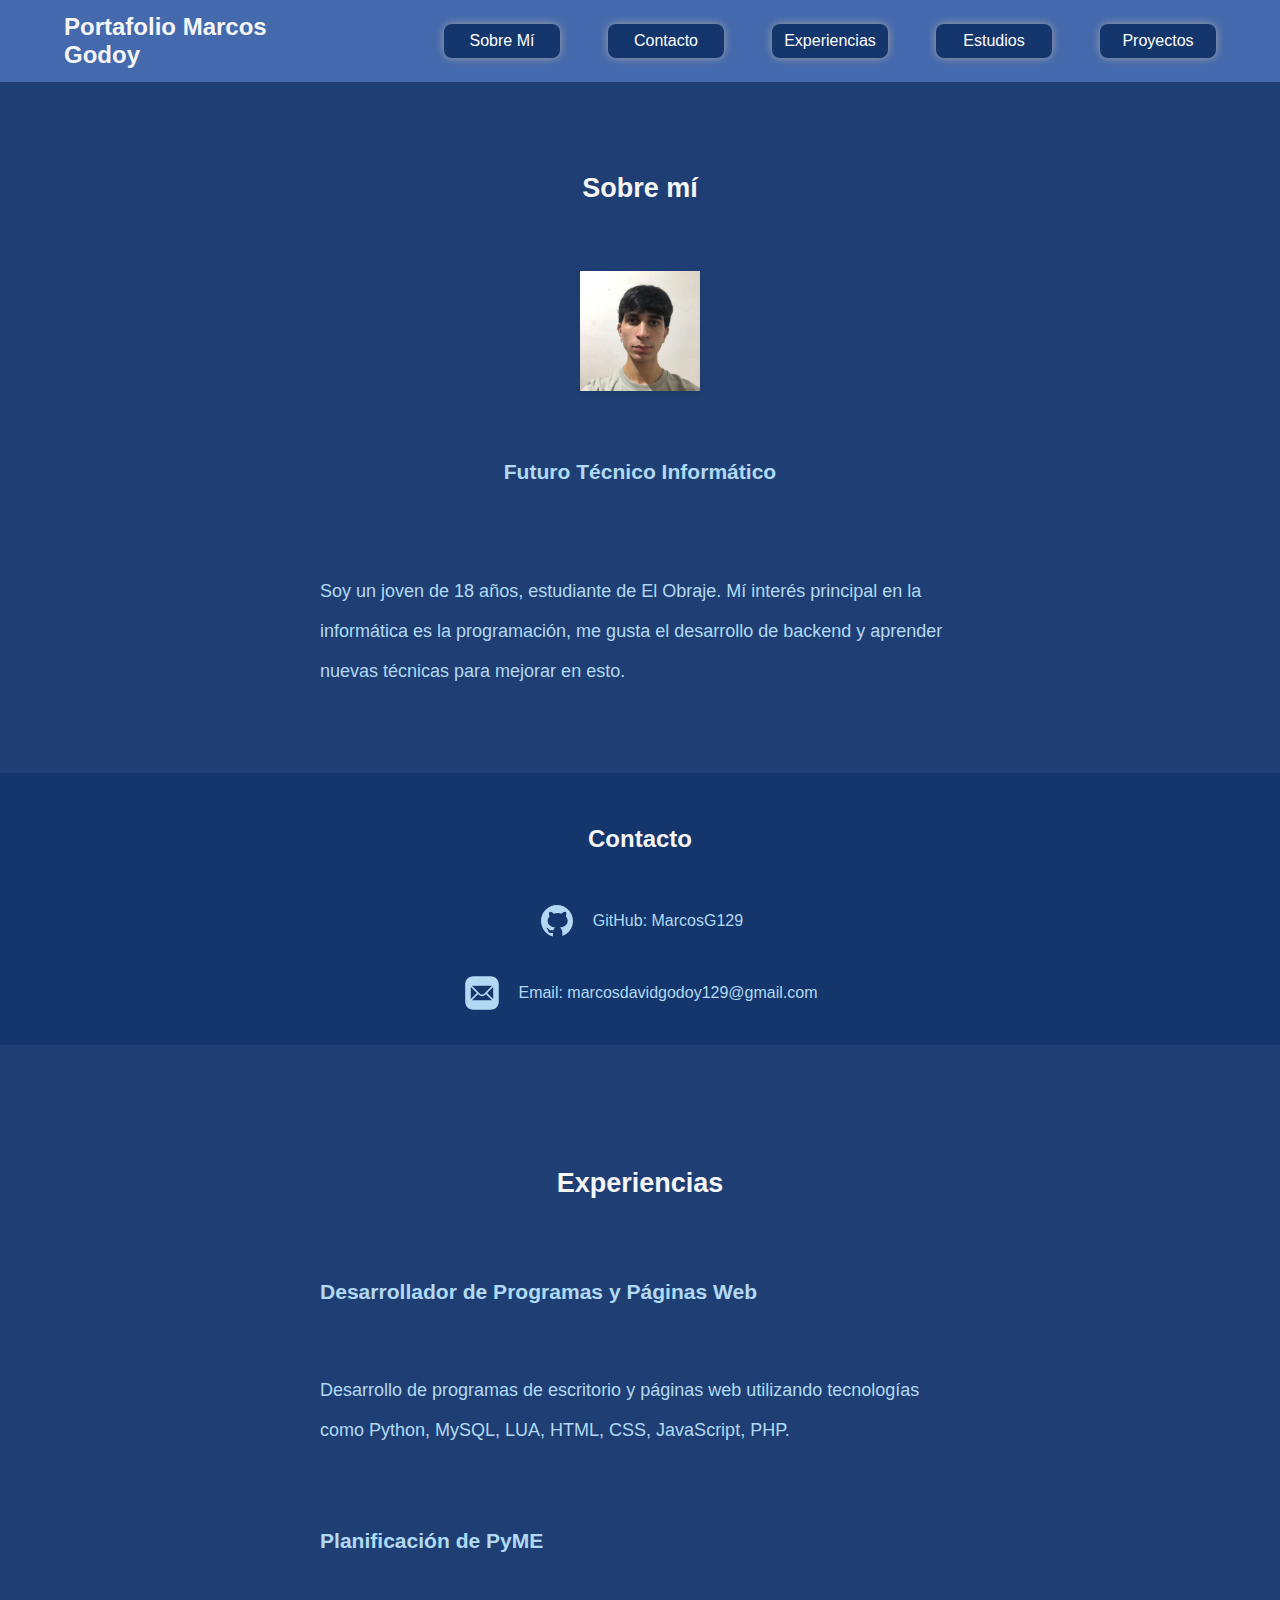
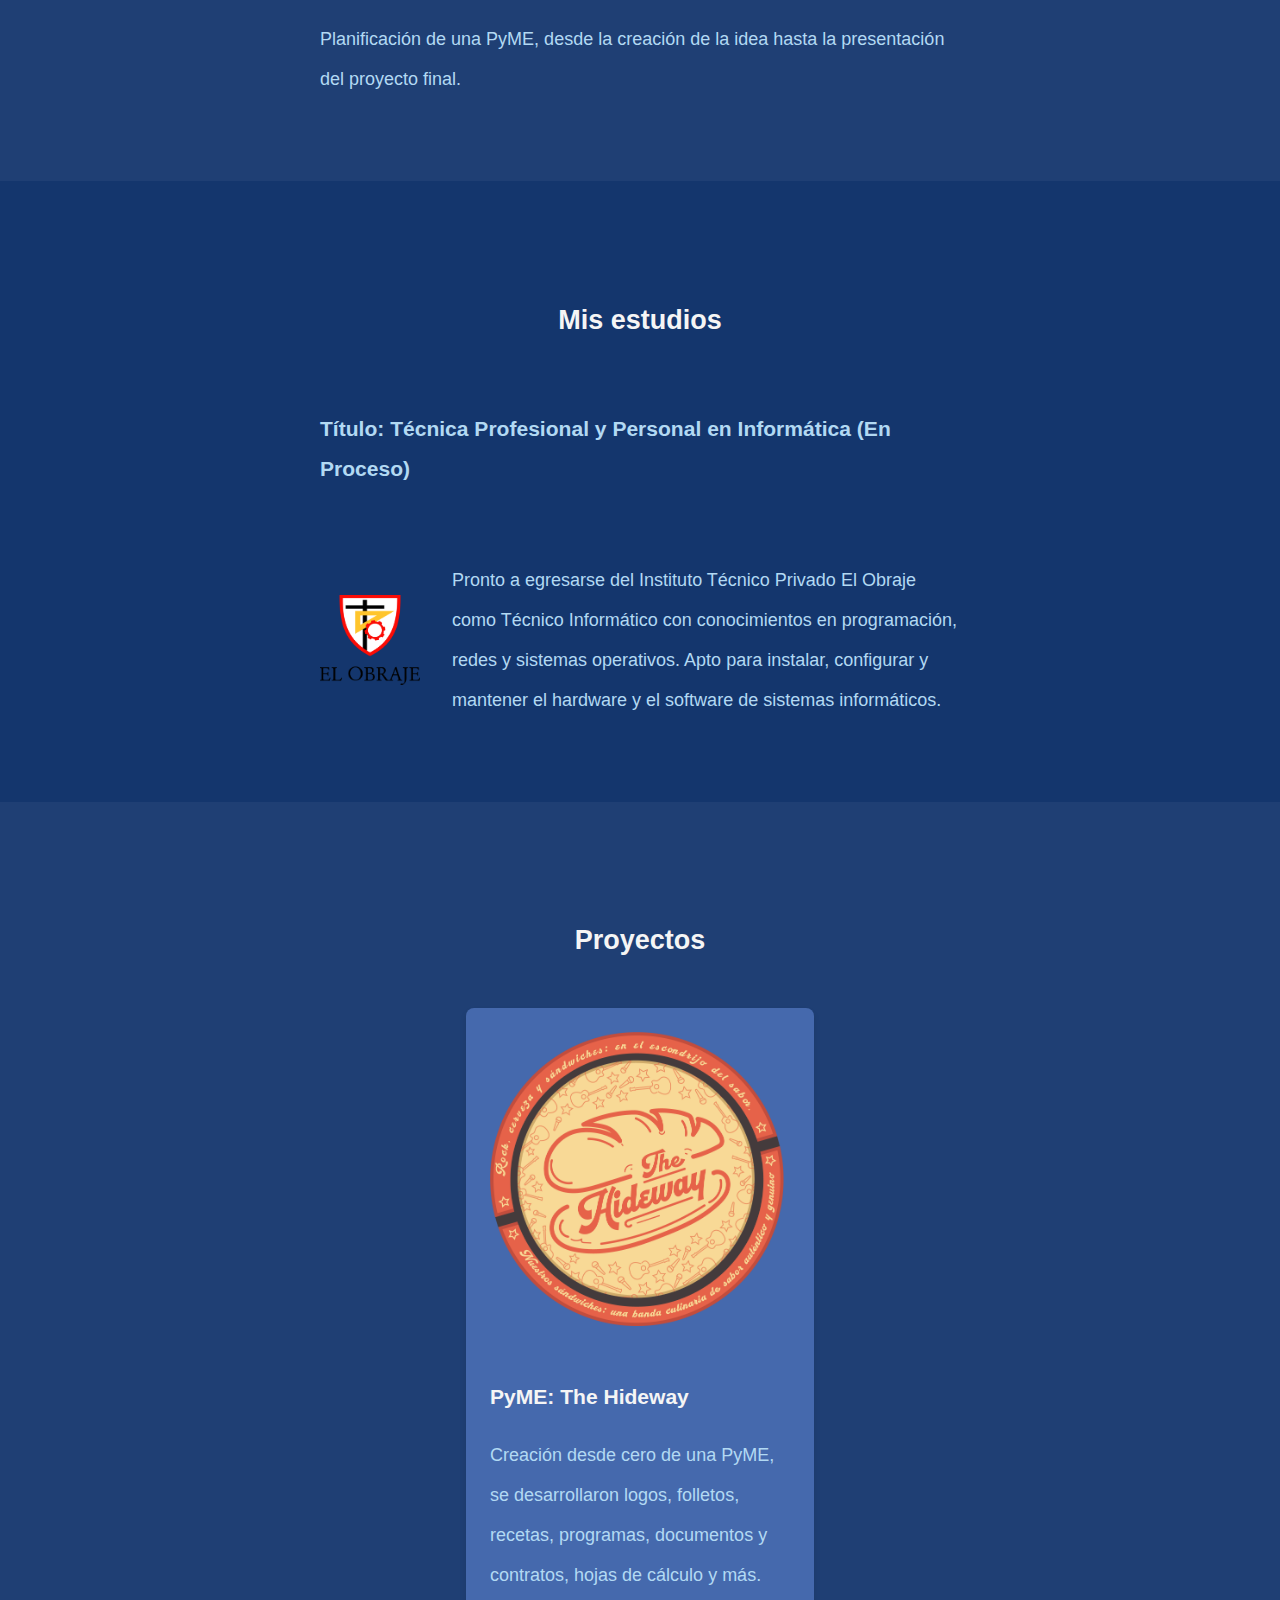
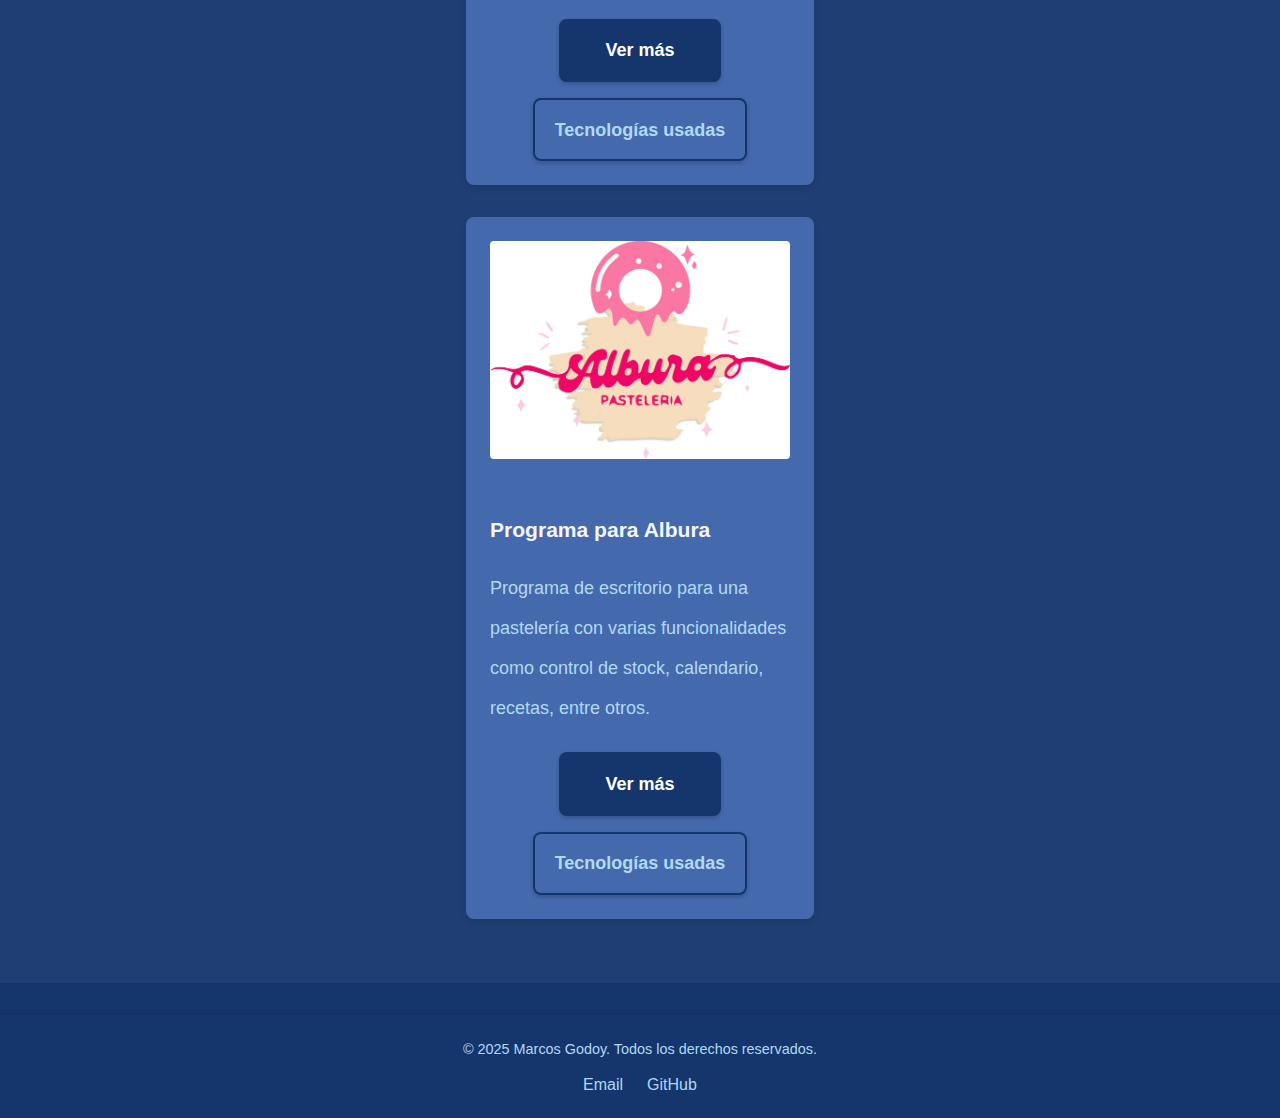
==== index.html @ 5a7d98cc "Remove Portafolio.html and update proyectos.css with new button styles and responsive design" ====
<!-- Es de buena practica comenzar a estructurar nuestros achivos ordenando la estructura para el desarrollo
 en este caso del portafolio web, por lo tanto esta estructura puede variar segun nuestro poryecto-->

<!DOCTYPE html>
<html lang="es"> <!-- Definir el idioma -->
<head>
    <meta charset="UTF-8"> <!-- Definir el tipo de codificación -->
    <meta name="viewport" content="width=device-width, initial-scale=1.0">
    
    <!-- agregamos etiquetas meta para el Seo, y otra del author-->
    <meta name="description" content="Portafolio web de Marcos Godoy">
    <meta name="keywords" content="Portafolio, web, desarrollador web, programación,Contacto">
    <meta name="author" content="Marcos">
    <title>Portafolio web</title>

    <!-- CSS -->
    <link rel="stylesheet" href="./css/style.css">
    <link rel="stylesheet" href="./css/sobremi.css">
    <link rel="stylesheet" href="./css/contacto.css">
    <link rel="stylesheet" href="./css/experiencias.css">
    <link rel="stylesheet" href="./css/estudios.css">
    <link rel="stylesheet" href="./css/proyectos.css">
    <link rel="stylesheet" href="./css/footer.css">

</head>
<body>
    <header>
        <h2 class="titulo"> Portafolio Marcos Godoy</h2>
        <!-- Barra de Navegación -->
        <nav>
            <ul class="navigation">
                <li><a href="#sobremi">Sobre Mí</a></li>
                <li><a href="#contacto">Contacto</a></li>
                <li><a href="#experiencias">Experiencias</a></li>
                <li><a href="#estudios">Estudios</a></li>
                <li><a href="#proyectos">Proyectos</a></li>
            </ul>
        </nav>
    </header>

    <main class="main-container">
        <!-- Sección Sobre Mí -->
        <section id="sobremi" class="sobremi" width="100" height="100">
            <article class="container-sobremi">
                <h2> Sobre mí </h2>
                <br>
                <img class="img-perfil" src="./assets/perfil.jpeg" alt="fotografia de Marcos Godoy">
                <br>
                <h3> Futuro Técnico Informático </h3> 
                <br>
                <p> Soy un joven de 18 años, estudiante de El Obraje. Mí interés principal en la informática
                    es la programación, me gusta el desarrollo de backend y aprender nuevas técnicas para mejorar
                    en esto. 
                </p>
            </article>
        </section>

        <!-- Sección de Contacto -->
        <section id="contacto">
            <ul>
                <h2> Contacto </h2>
                <!-- GitHub -->
                <li>
                    <a href="https://github.com/MarcosG129" target="_blank" rel="noopener">
                        <svg xmlns="http://www.w3.org/2000/svg" viewBox="0 0 30 30">
                            <path d="M15,3C8.373,3,3,8.373,3,15c0,5.623,3.872,10.328,9.092,11.63C12.036,26.468,12,26.28,12,26.047v-2.051 c-0.487,0-1.303,0-1.508,0c-0.821,0-1.551-0.353-1.905-1.009c-0.393-0.729-0.461-1.844-1.435-2.526 c-0.289-0.227-0.069-0.486,0.264-0.451c0.615,0.174,1.125,0.596,1.605,1.222c0.478,0.627,0.703,0.769,1.596,0.769 c0.433,0,1.081-0.025,1.691-0.121c0.328-0.833,0.895-1.6,1.588-1.962c-3.996-0.411-5.903-2.399-5.903-5.098 c0-1.162,0.495-2.286,1.336-3.233C9.053,10.647,8.706,8.73,9.435,8c1.798,0,2.885,1.166,3.146,1.481C13.477,9.174,14.461,9,15.495,9 c1.036,0,2.024,0.174,2.922,0.483C18.675,9.17,19.763,8,21.565,8c0.732,0.731,0.381,2.656,0.102,3.594 c0.836,0.945,1.328,2.066,1.328,3.226c0,2.697-1.904,4.684-5.894,5.097C18.199,20.49,19,22.1,19,23.313v2.734 c0,0.104-0.023,0.179-0.035,0.268C23.641,24.676,27,20.236,27,15C27,8.373,21.627,3,15,3z"></path>
                        </svg>
                        <h4>GitHub: MarcosG129</h4>
                    </a>
                </li>

                <!-- Correo Electrónico -->
                <li>
                    <a href="mailto:marcosdavidgodoy129@gmail.com" target="_blank" rel="noopener">
                        <svg xmlns="http://www.w3.org/2000/svg" viewBox="0 0 50 50">
                            <path d="M 14 4 C 8.4886661 4 4 8.4886661 4 14 L 4 36 C 4 41.511334 8.4886661 46 14 46 L 36 46 C 41.511334 46 46 41.511334 46 36 L 46 14 C 46 8.4886661 41.511334 4 36 4 L 14 4 z M 13 16 L 37 16 C 37.18 16 37.349766 16.020312 37.509766 16.070312 L 27.679688 25.890625 C 26.199688 27.370625 23.790547 27.370625 22.310547 25.890625 L 12.490234 16.070312 C 12.650234 16.020312 12.82 16 13 16 z M 11.070312 17.490234 L 18.589844 25 L 11.070312 32.509766 C 11.020312 32.349766 11 32.18 11 32 L 11 18 C 11 17.82 11.020312 17.650234 11.070312 17.490234 z M 38.929688 17.490234 C 38.979688 17.650234 39 17.82 39 18 L 39 32 C 39 32.18 38.979687 32.349766 38.929688 32.509766 L 31.400391 25 L 38.929688 17.490234 z M 20 26.410156 L 20.890625 27.310547 C 22.020625 28.440547 23.510234 29 24.990234 29 C 26.480234 29 27.959844 28.440547 29.089844 27.310547 L 29.990234 26.410156 L 37.509766 33.929688 C 37.349766 33.979688 37.18 34 37 34 L 13 34 C 12.82 34 12.650234 33.979687 12.490234 33.929688 L 20 26.410156 z"></path>
                        </svg>
                        <h4>Email: marcosdavidgodoy129@gmail.com</h4>
                    </a>
                </li>
            </ul>
        </section>

        <!-- Sección de Experiencias -->
        <section id="experiencias" class="experiencias">
            <article class="container-experiencias">
                <h2>Experiencias</h2>
                <h3>Desarrollador de Programas y Páginas Web</h3>
                <p> Desarrollo de programas de escritorio y páginas web utilizando tecnologías como Python, MySQL, LUA, HTML, CSS, JavaScript, PHP.</p>
                <h3>Planificación de PyME</h3>
                <p> Planificación de una PyME, desde la creación de la idea hasta la presentación del proyecto final.</p>
            </article>
        </section>

        <!-- Sección de Estudios -->
        <section id="estudios" class="estudios">
            <article class="container-estudios">
                <h2>Mis estudios</h2>
                <h3>Título: Técnica Profesional y Personal en Informática (En Proceso)</h3>
                <div class="container-estudios-section">
                    <img src="./assets/ElObraje.png" alt="Logo de El Obraje" width="100" height="100">
                    <p>Pronto a egresarse del Instituto Técnico Privado El Obraje como Técnico Informático
                        con conocimientos en programación, redes y sistemas operativos. Apto para instalar, 
                        configurar y mantener el hardware y el software de sistemas informáticos.
                    </p>
                </div>
            </article>
        </section>

        <!-- Sección de Proyectos -->
        <section id="proyectos" class="proyectos">
            <article class="container-proyectos">
                <h2>Proyectos</h2>
                <div class="galeria-proyectos">
                    <div class="proyecto">
                        <img src="./assets/TheHideway.png" alt="Vista previa The Hideway">
                        <h3>PyME: The Hideway</h3>
                        <p>Creación desde cero de una PyME, se desarrollaron logos, folletos,
                           recetas, programas, documentos y contratos, hojas de cálculo y más.</p>
                        <div class="proyecto-botones">
                            <a href="#">Ver más</a>
                            <a href="#">Tecnologías usadas</a>
                        </div>
                    </div>
                    <div class="proyecto">
                        <img src="./assets/Albura.jpeg" alt="Vista previa de Albura">
                        <h3>Programa para Albura</h3>
                        <p>Programa de escritorio para una pastelería con varias funcionalidades 
                            como control de stock, calendario, recetas, entre otros.
                        </p>
                        <div class="proyecto-botones">
                            <a href="#">Ver más</a>
                            <a href="#">Tecnologías usadas</a>
                        </div>
                    </div>
                </div>
            </article>
        </section>
    </main>
    
    <footer>
        <div class="footer-container">
            <div class="footer-info">
                <p>&copy; 2025 Marcos Godoy. Todos los derechos reservados.</p>
            </div>
            <!-- Opcional: Enlaces a redes sociales o contacto -->
            <div class="footer-links">
                <a href="mailto:marcosdavidgodoy129@gmail.com">Email</a>
                <a href="https://github.com/MarcosG129" target="_blank">GitHub</a>
            </div>
        </div>
    </footer>
</body>
</html>
---- css/style.css ----
/*Variables CSS*/
:root {
    --body-bg-color: #14366d; /*color de fondo*/
    --text-color: #ffffff; /*color de la fuente*/
    --colorh1-color: #f5f5f5; /*color de la fuente*/
    --fondo-proyectos: #4569ad; /*color de fondo de la tarjeta*/
    --btn-bg-color: #14366d; /*color de fondo de los botones*/
    --btn-hover-bg-color: #1f3f74; /* Sombra más clara en los botones */
    /* --highlight-color: #5f069a; /*color de resaltado*/
}
/*aplicar las variables CSS creadas por el root*/

body {
    display: flex; /*flexbox - parte4*/
    flex-direction: column; /*direccion de los elementos -parte4 */
    background: var(--body-bg-color); /*color de fondo*/
    color: var(--text-color); /*color de la fuente*/
    font-family: 'Trebuchet MS', 'Lucida Sans Unicode', 'Lucida Grande', 'Lucida Sans', Arial, sans-serif;
    margin: 0;
    padding: 0;
}
h1,h2{
    font-family: Verdana, Geneva, Tahoma, sans-serif; /*fuente*/
    color: var(--colorh1-color); /*color de los títulos*/
}

/* estilo de la barra de navegacion*/
a {
    text-decoration: none;
    color: var(--text-color);
    transition: background-color 0.3s ease, color 0.3s ease; /* Agregar transición suave */
}

a:hover {
    color: var(--highlight-color); /* Resaltar al pasar el cursor */
}

/* Estilo del header */
header {
    max-height: 50px; /* Altura del header */
    background-color: #4569ad;
    display: flex; /* Activa Flexbox */
    align-items: center; /* Centra verticalmente los elementos */
    justify-content: space-between; /* Distribuye el espacio entre ellos */
    padding: 1rem; /* Añade un poco de espacio interno */
}
  
/* Ajusta el tamaño de la imagen si es necesario */
header img {
    margin: 0 1rem; /* Espacio horizontal alrededor de la imagen */
    width: 10%; /* 10% del ancho del contenedor padre */
    max-width: 150px; /* Pero nunca más de 150px */
}

/*Titulo del header*/
.titulo {
    display: flex; /* Flexbox */
    margin: 3rem; /* Margen superior e inferior */
    justify-content: flex-start; /* Centrado en pantallas pequeñas */
}

/*barra de navegacion*/
.navigation {
    display: flex; /*flexbox*/;
    gap: 3rem; /*espacio entre los elementos*/
    list-style: none; /*quita los puntos de la lista*/
    justify-content: flex-end; /*justifica los elementos a la derecha*/
    margin: 0  3rem; /*margen superior e inferior*/    
}
/* enlaces de la barra de navegacion*/
.navigation li {
    font-size: 1rem;
    width: 100px; /*ancho de los elementos*/
    text-align: center;
    padding: 0.5rem; /*espacio interno*/
    border-radius: 0.5rem; /*bordes redondeados*/
    background: var(--btn-bg-color); /* Color de fondo */
    box-shadow: 0 0 0.5rem #a3a3a3; /* Sombra */
    transition: background-color 0.3s ease; /* Transición suave */
}

/* al pasar el cursor por los enlaces de la barra de navegacion cambia el color*/
.navigation li:hover {
    background-color: var(--btn-hover-bg-color); /* Color al pasar el cursor */
}

/*Todos los elementos dentro del contenedor principal*/
.main-container {
    display: flex; /*flexbox*/
    flex-direction: column; /*direccion de los elementos*/
    align-items: center; /*Agregado clase 5 flexbox*/
}

/* Estilos generales para las secciones */
section {
    padding: 2rem 0;
}



/*Responsive design*/
/* Media Queries agrupadas */

/* Estilos para pantallas pequeñas, celular de 768px o menos */
@media (max-width: 768px) {
    .titulo {
        justify-content: center; /*centra el contenido*/
    }
    .navigation{
        flex-direction: column; /*cambia la direccion de los elementos*/
        gap: 1rem; /*espacio entre los elementos*/
        align-items: center;
    }
}

/* Estilos para pantallas medianas, tablet de 768px a 1024px */
@media (min-width: 768px) and (max-width: 1024px) {
    .titulo {
        justify-content: center; /*centra el contenido*/
    }
    .navigation{
        gap: 2rem; /*espacio entre los elementos*/
        justify-items: center;
    }
}

/* Estilos para pantallas grandes, desktop de 1024px o más */
@media (min-width: 1024px) {
    .titulo {
        justify-content: flex-start; /*justifica el contenido a la izquierda*/
    }
    .navigation{
        gap: 3rem; /*espacio entre los elementos*/
        justify-items: flex-end; /*justifica los elementos a la derecha*/
        margin: 0  3rem; /*margen superior e inferior*/
    } 
}
---- css/sobremi.css ----
.sobremi {
    display: flex;
    width: 100%; /*ancho del contenedor*/
    justify-content: center; /*centra el contenido*/
    background-color: #1f3f74; /*color de fondo*/
}

.container-sobremi {
    display: flex;
    flex-direction: column;
    width: 100%; /*ancho del contenedor*/
    padding: 2rem; /*espacio interno*/
    line-height: 2.5rem; /*espacio entre los parrafos*/
    font-size: large; /*tamaño de la fuente*/
    color: #b2d9f3; /*color de la fuente*/
    align-items: center; /*alinea los elementos al centro*/
}

.img-perfil {
    max-width: 720px; /* Tamaño máximo de la imagen */
    height: auto; /* Mantiene la proporción de la imagen */
    box-shadow: 0 4px 6px rgba(0, 0, 0, 0.1); /* Sombra sutil alrededor de la imagen */
}

/* Responsive design */

/* Media Queries agrupadas */

/* Estilos para pantallas pequeñas, celular de 768px o menos */
@media (max-width: 768px) {
    .container-sobremi {
        width: 100%; /* Ancho del contenedor completo */
        padding: 1rem; /* Espacio interno reducido */
        margin-top: 1rem; /* Margen superior reducido */
        line-height: 2.5rem; /* Espacio entre los párrafos */
        font-size: small; /* Tamaño de la fuente reducido */
        flex-direction: column; /* Cambia la dirección de los elementos a columna */
      
    }

    .img-perfil {
        max-width: 100px; /* Tamaño de la imagen más pequeño */
    }
}

/* Estilos para pantallas medianas, tablet de 768px a 1024px */
@media (min-width: 768px) and (max-width: 1023px) {
    .container-sobremi {
        width: 75%; /* Ancho del contenedor */
    }

    .img-perfil {
        max-width: 110px; /* Tamaño de la imagen ajustado */
    }
}

/* Estilos para pantallas grandes, desktop de 1024px o más */
@media (min-width: 1024px) {
    .container-sobremi {
        width: 50%; /* Ancho del contenedor */
    }

    .img-perfil {
        max-width: 120px; /* Tamaño de la imagen ajustado */
    }
}
---- css/contacto.css ----
/* Sección de Contacto */
#contacto {
    display: flex;
    justify-content: center;
    width: 100%;
    background-color: #14366d;
    padding: 2rem 0;
}

#contacto h2 {
    color: #f5f5f5;
    text-align: center;
    margin-bottom: 1rem;
}

#contacto ul {
    display: flex;
    flex-direction: column;
    flex-wrap: wrap;
    gap: 2rem;
    list-style: none;
    padding: 0;
    margin: 0;
    justify-content: center;
}

#contacto li {
    display: flex;
    align-items: center;
    justify-content: center;
    gap: 1rem;
    transition: transform 0.3s ease;
}

#contacto li:hover {
    transform: scale(1.05); /* Efecto de escala al pasar el cursor */
}

#contacto a {
    display: flex;
    align-items: center;
    gap: 1rem;
    text-decoration: none;
    color: #b2d9f3; /* Color del texto */
}

#contacto svg {
    width: 40px; /* Tamaño reducido para los íconos */
    height: 40px;
    fill: #b2d9f3; /* Color del SVG */
    transition: fill 0.3s ease;
}

#contacto a:hover svg {
    fill: #ffffff; /* Color al pasar el cursor */
}

#contacto h4 {
    margin: 0;
    font-size: 1rem;
    font-weight: normal;
}

/* Responsive Design */
@media (max-width: 768px) {
    #contacto ul {
        flex-direction: column; /* Apilar elementos en móviles */
        gap: 1.5rem;
        align-items: center;
    }

    #contacto li {
        width: 100%;
        justify-content: center;
    }

    #contacto svg {
        width: 30px;
        height: 30px;
    }

    #contacto h4 {
        font-size: 0.9rem;
    }
}
---- css/experiencias.css ----
.experiencias {
    display: flex;
    width: 100%;
    justify-content: center;
    background-color: #1f3f74;
    color: #b2d9f3;
}

.container-experiencias {
    display: flex;
    flex-direction: column;
    width: 100%;
    padding: 2rem;
    margin-top: 2rem;
    line-height: 2.5rem;
    font-size: large;
    gap: 2rem;
}

.container-experiencias h2 {
    color: #f5f5f5;
    text-align: center;
    margin-bottom: 1rem;
}

.container-experiencias h3 {
    color: #b2d9f3;
    margin-bottom: 0.5rem;
}

/* Responsive design */
@media (max-width: 768px) {
    .container-experiencias {
    padding: 1rem;
    margin-top: 1rem;
    font-size: small;
}
}

@media (min-width: 768px) and (max-width: 1023px) {
    .container-experiencias {
    width: 75%;
    }
}

@media (min-width: 1024px) {
    .container-experiencias {
    width: 50%;
    }
}
---- css/estudios.css ----
.estudios {
    display: flex;
    width: 100%;
    justify-content: center;
    background-color: #14366d;
    color: #b2d9f3;
}

.container-estudios {
    display: flex;
    flex-direction: column;
    width: 100%;
    padding: 2rem;
    margin-top: 2rem;
    line-height: 2.5rem;
    font-size: large;
    gap: 2rem;
}

.container-estudios h2 {
    color: #f5f5f5;
    text-align: center;
    margin-bottom: 1rem;
}

.container-estudios-section {
    display: flex;
    align-items: center;
    gap: 2rem;
}

.container-estudios-section img {
    max-width: 100px;
    height: auto;
}

/* Responsive design */
@media (max-width: 768px) {
    .container-estudios {
    padding: 1rem;
    margin-top: 1rem;
    font-size: small;
}

.container-estudios-section {
        flex-direction: column;
        align-items: flex-start;
    }
}

@media (min-width: 768px) and (max-width: 1023px) {
    .container-estudios {
    width: 75%;
    }
}

@media (min-width: 1024px) {
    .container-estudios {
    width: 50%;
    }
}
---- css/proyectos.css ----
.proyectos {
    display: flex;
    width: 100%;
    justify-content: center;
    background-color: #1f3f74;
    color: #b2d9f3;
}

.container-proyectos {
    display: flex;
    flex-direction: column;
    width: 100%;
    padding: 2rem;
    margin-top: 2rem;
    line-height: 2.5rem;
    font-size: large;
    gap: 2rem;
}

.container-proyectos h2 {
    color: #f5f5f5;
    text-align: center;
    margin-bottom: 1rem;
}

.galeria-proyectos {
    display: flex;
    flex-wrap: wrap;
    justify-content: center;
    gap: 2rem;
}

.proyecto {
    background-color: #4569ad;
    padding: 1.5rem;
    border-radius: 0.5rem;
    width: 300px;
    box-shadow: 0 4px 6px rgba(0, 0, 0, 0.1);
}

.proyecto img {
    max-width: 100%;
    height: auto;
    border-radius: 0.25rem;
    margin-bottom: 1rem;
}

.proyecto h3 {
    color: #f5f5f5;
    margin-bottom: 0.5rem;
}

.proyecto a {
    display: inline-block;
    margin-right: 0.5rem;
    margin-top: 0.5rem;
    padding: 0.25rem 0.5rem;
    background-color: #14366d;
    color: #ffffff;
    border-radius: 0.25rem;
    transition: background-color 0.3s ease;
}

.proyecto a:hover {
    background-color: #1f3f74;
}

/* Responsive design */
@media (max-width: 768px) {
    .container-proyectos {
    padding: 1rem;
    margin-top: 1rem;
    font-size: small;
    }

    .galeria-proyectos {
            flex-direction: column;
            align-items: center;
    }

    .proyecto {
            width: 100%;
    }
}

@media (min-width: 768px) and (max-width: 1023px) {
    .container-proyectos {
    width: 75%;
    }
}
    
@media (min-width: 1024px) {
    .container-proyectos {
    width: 50%;
    }
}

/* Contenedor de botones */
.proyecto-botones {
    display: flex;
    gap: 1rem;
    margin-top: 1.5rem;
    justify-content: center;
    flex-wrap: wrap;
}

/* Estilo base para botones */
.proyecto a {
    display: inline-block;
    padding: 0.6rem 1.2rem;
    background-color: var(--btn-bg-color);
    color: var(--text-color);
    border-radius: 0.5rem;
    font-weight: 600;
    text-align: center;
    transition: all 0.3s ease;
    border: 2px solid transparent;
    min-width: 120px;
    text-decoration: none;
    margin: 0; /* Elimina el margin-right y margin-top original */
    box-shadow: 0 2px 4px rgba(0, 0, 0, 0.2);
}

/* Estilo hover para botones */
.proyecto a:hover {
    background-color: var(--btn-hover-bg-color);
    transform: translateY(-2px);
    box-shadow: 0 4px 8px rgba(0, 0, 0, 0.3);
}

/* Estilo específico para "Tecnologías usadas" */
.proyecto a:nth-child(2) {
    background-color: transparent;
    border: 2px solid var(--btn-bg-color);
    color: #b2d9f3;
}

.proyecto a:nth-child(2):hover {
    background-color: rgba(31, 63, 116, 0.5);
    color: #ffffff;
}

/* Efecto para todo el proyecto al hover */
.proyecto {
    transition: transform 0.3s ease, box-shadow 0.3s ease;
}

.proyecto:hover {
    transform: translateY(-5px);
    box-shadow: 0 8px 16px rgba(0, 0, 0, 0.2);
}

/* Responsive para móviles */
@media (max-width: 768px) {
    .proyecto-botones {
        flex-direction: column;
        align-items: center;
        gap: 0.8rem;
    }
    
    .proyecto a {
        width: 100%;
        padding: 0.5rem;
    }
    
    .proyecto:hover {
        transform: none; /* Elimina el efecto en móviles para mejor usabilidad */
    }
}
---- css/footer.css ----
footer {
    display: flex;
    width: 100%;
    justify-content: center;
    background-color: #14366d; /* Color de fondo oscuro */
    color: #b2d9f3; /* Color del texto */
    padding: 1.5rem 0;
    margin-top: 2rem;
    box-shadow: 0 -2px 4px rgba(0, 0, 0, 0.1); /* Sombra sutil en la parte superior */
}

.footer-container {
    display: flex;
    flex-direction: column;
    align-items: center;
    width: 100%;
    max-width: 1200px;
    padding: 0 2rem;
}

.footer-info {
    text-align: center;
    font-size: 0.9rem;
}

.footer-info p {
    margin: 0;
    line-height: 1.5;
}

/* Enlaces de contacto (si los agregas en el futuro) */
.footer-links {
    display: flex;
    gap: 1.5rem;
    margin-top: 1rem;
}

.footer-links a {
    color: #b2d9f3;
    text-decoration: none;
    transition: color 0.3s ease;
}

.footer-links a:hover {
    color: #ffffff; /* Resaltar al pasar el cursor */
}

/* Responsive Design */
@media (max-width: 768px) {
    .footer-container {
        padding: 0 1rem;
    }

    .footer-info {
        font-size: 0.8rem;
    }

    .footer-links {
        flex-direction: column;
        gap: 0.5rem;
    }
}
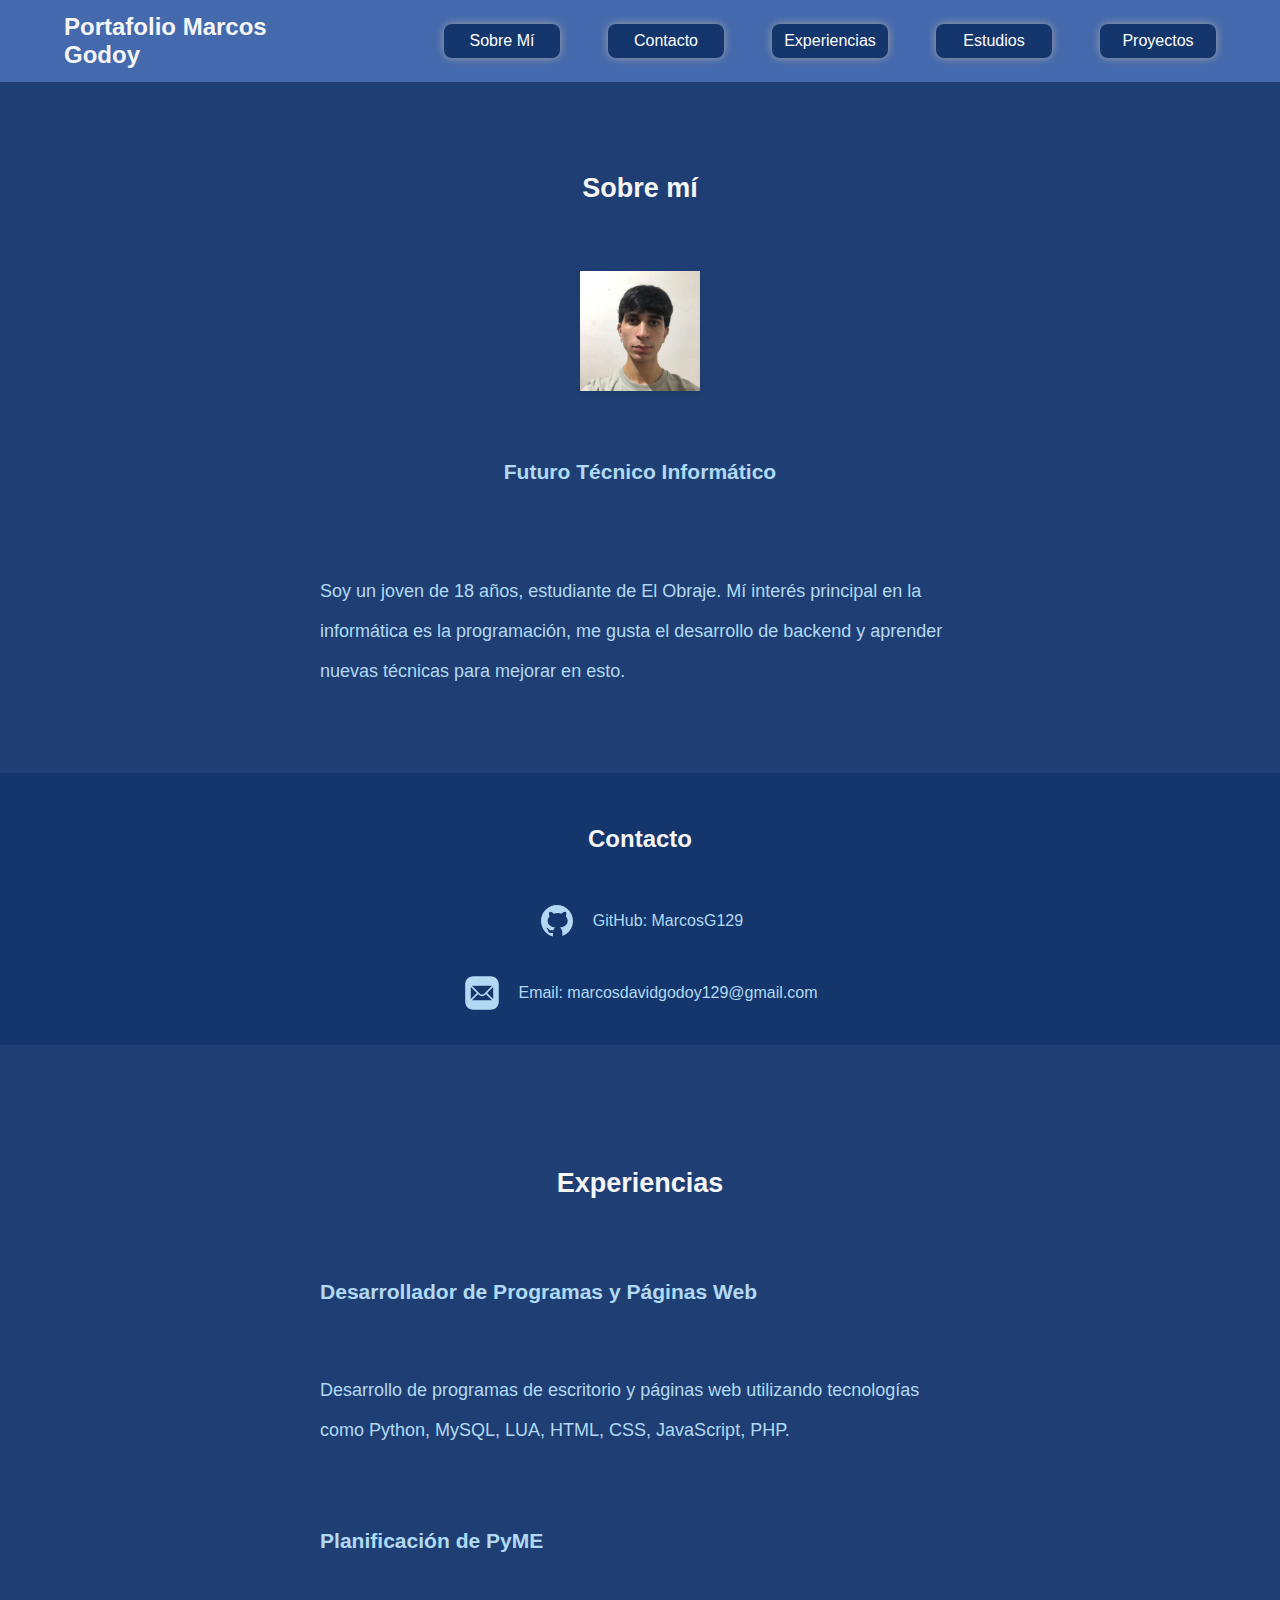
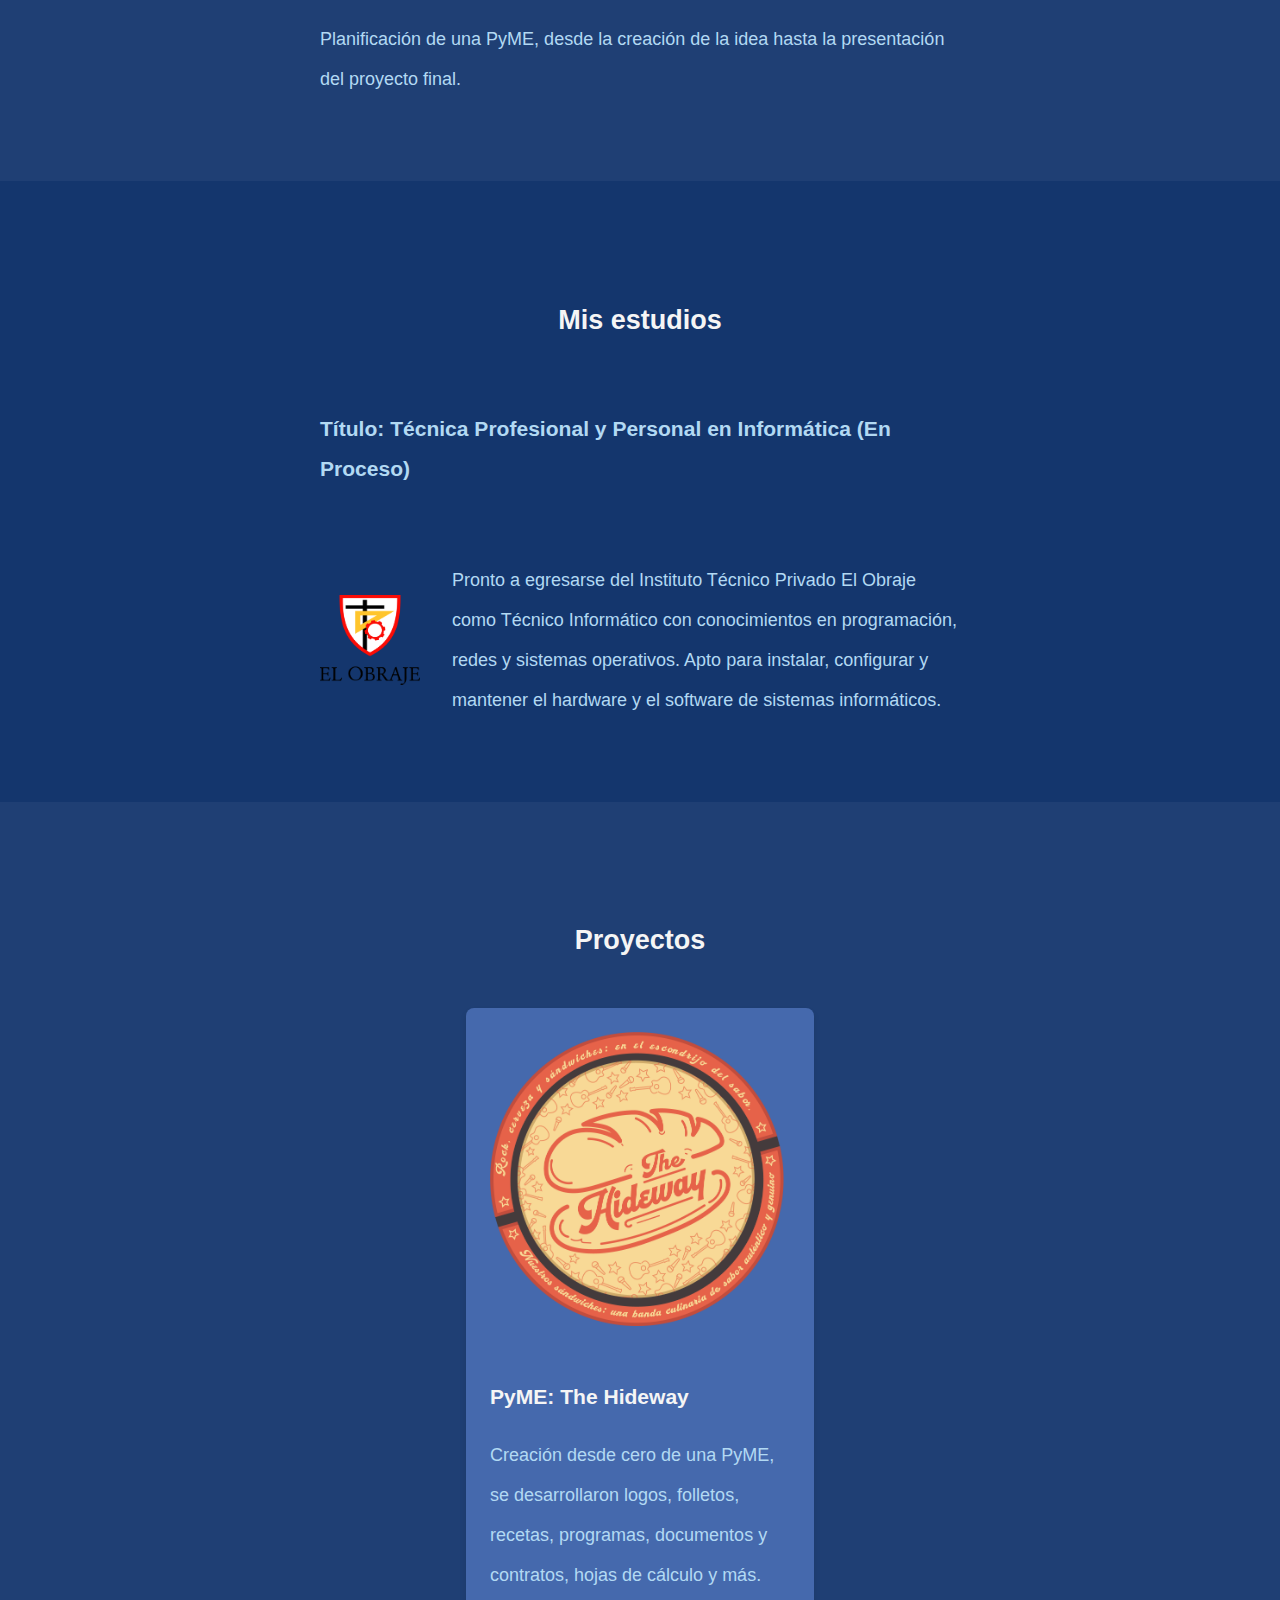
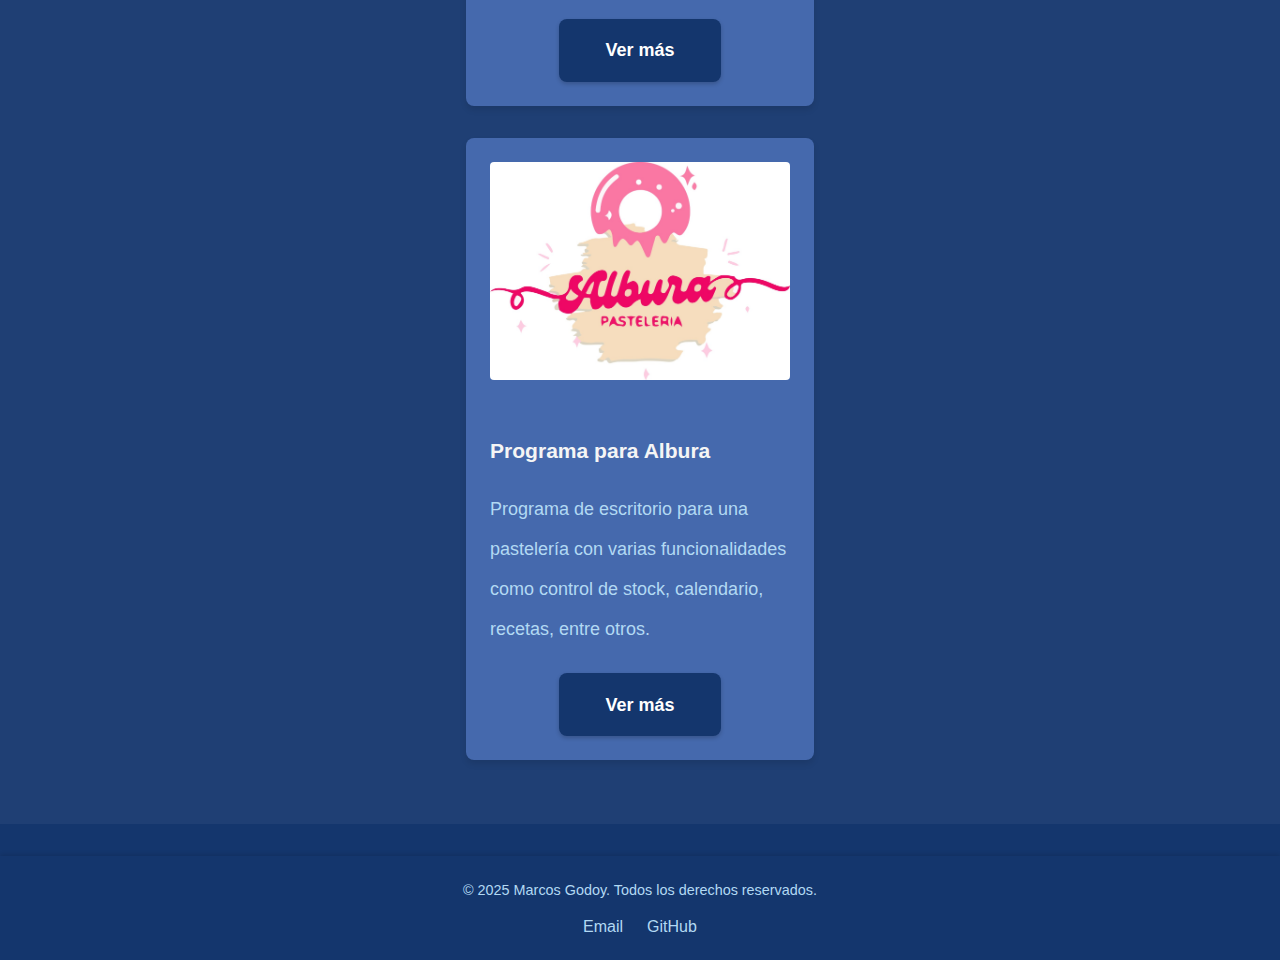
==== commit cd708c04: "Add project detail pages for 'Albura' and 'The Hideway' with corresponding styles" ====
--- a/index.html
+++ b/index.html
@@ -118,8 +118,7 @@
                         <p>Creación desde cero de una PyME, se desarrollaron logos, folletos,
                            recetas, programas, documentos y contratos, hojas de cálculo y más.</p>
                         <div class="proyecto-botones">
-                            <a href="#">Ver más</a>
-                            <a href="#">Tecnologías usadas</a>
+                            <a href="./proyectos/the-hideway.html">Ver más</a>
                         </div>
                     </div>
                     <div class="proyecto">
@@ -129,8 +128,7 @@
                             como control de stock, calendario, recetas, entre otros.
                         </p>
                         <div class="proyecto-botones">
-                            <a href="#">Ver más</a>
-                            <a href="#">Tecnologías usadas</a>
+                            <a href="./proyectos/albura.html">Ver más</a>
                         </div>
                     </div>
                 </div>
--- a/css/proyectos.css
+++ b/css/proyectos.css
@@ -128,18 +128,6 @@
     box-shadow: 0 4px 8px rgba(0, 0, 0, 0.3);
 }
 
-/* Estilo específico para "Tecnologías usadas" */
-.proyecto a:nth-child(2) {
-    background-color: transparent;
-    border: 2px solid var(--btn-bg-color);
-    color: #b2d9f3;
-}
-
-.proyecto a:nth-child(2):hover {
-    background-color: rgba(31, 63, 116, 0.5);
-    color: #ffffff;
-}
-
 /* Efecto para todo el proyecto al hover */
 .proyecto {
     transition: transform 0.3s ease, box-shadow 0.3s ease;
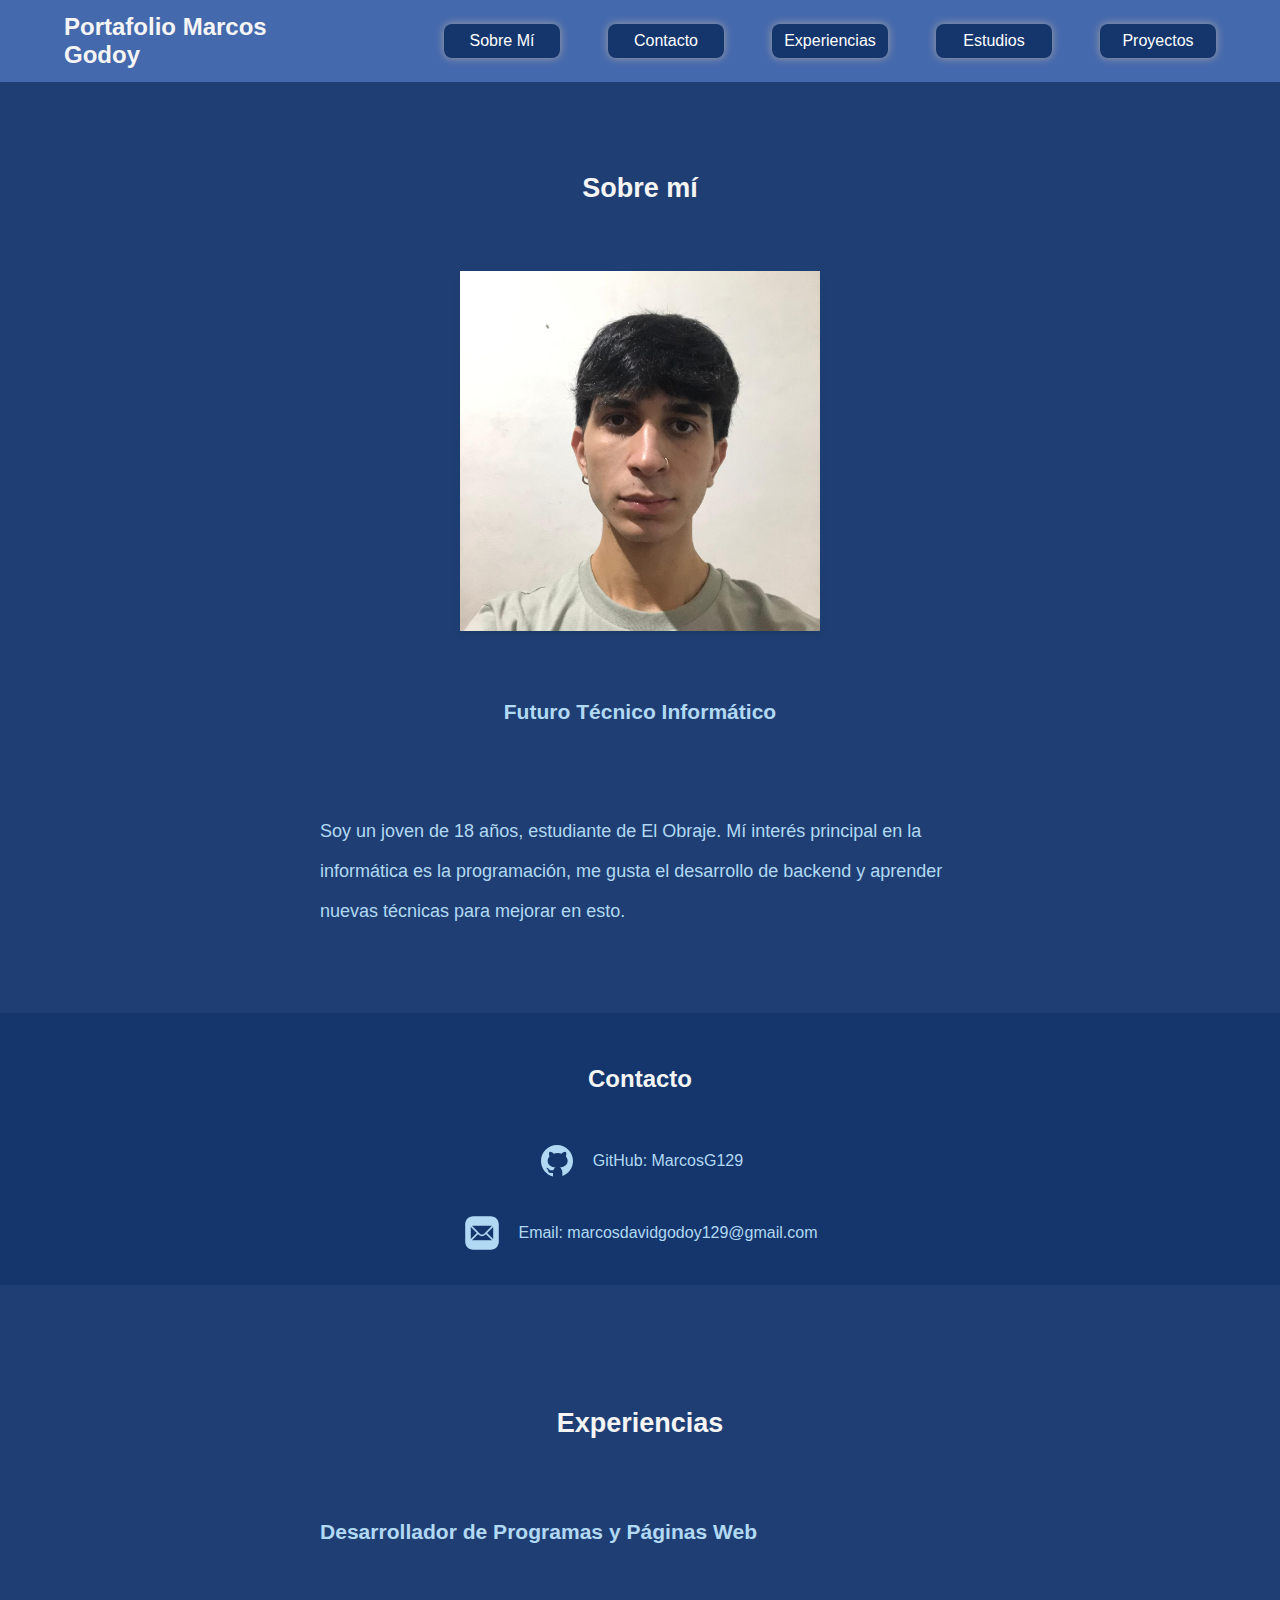
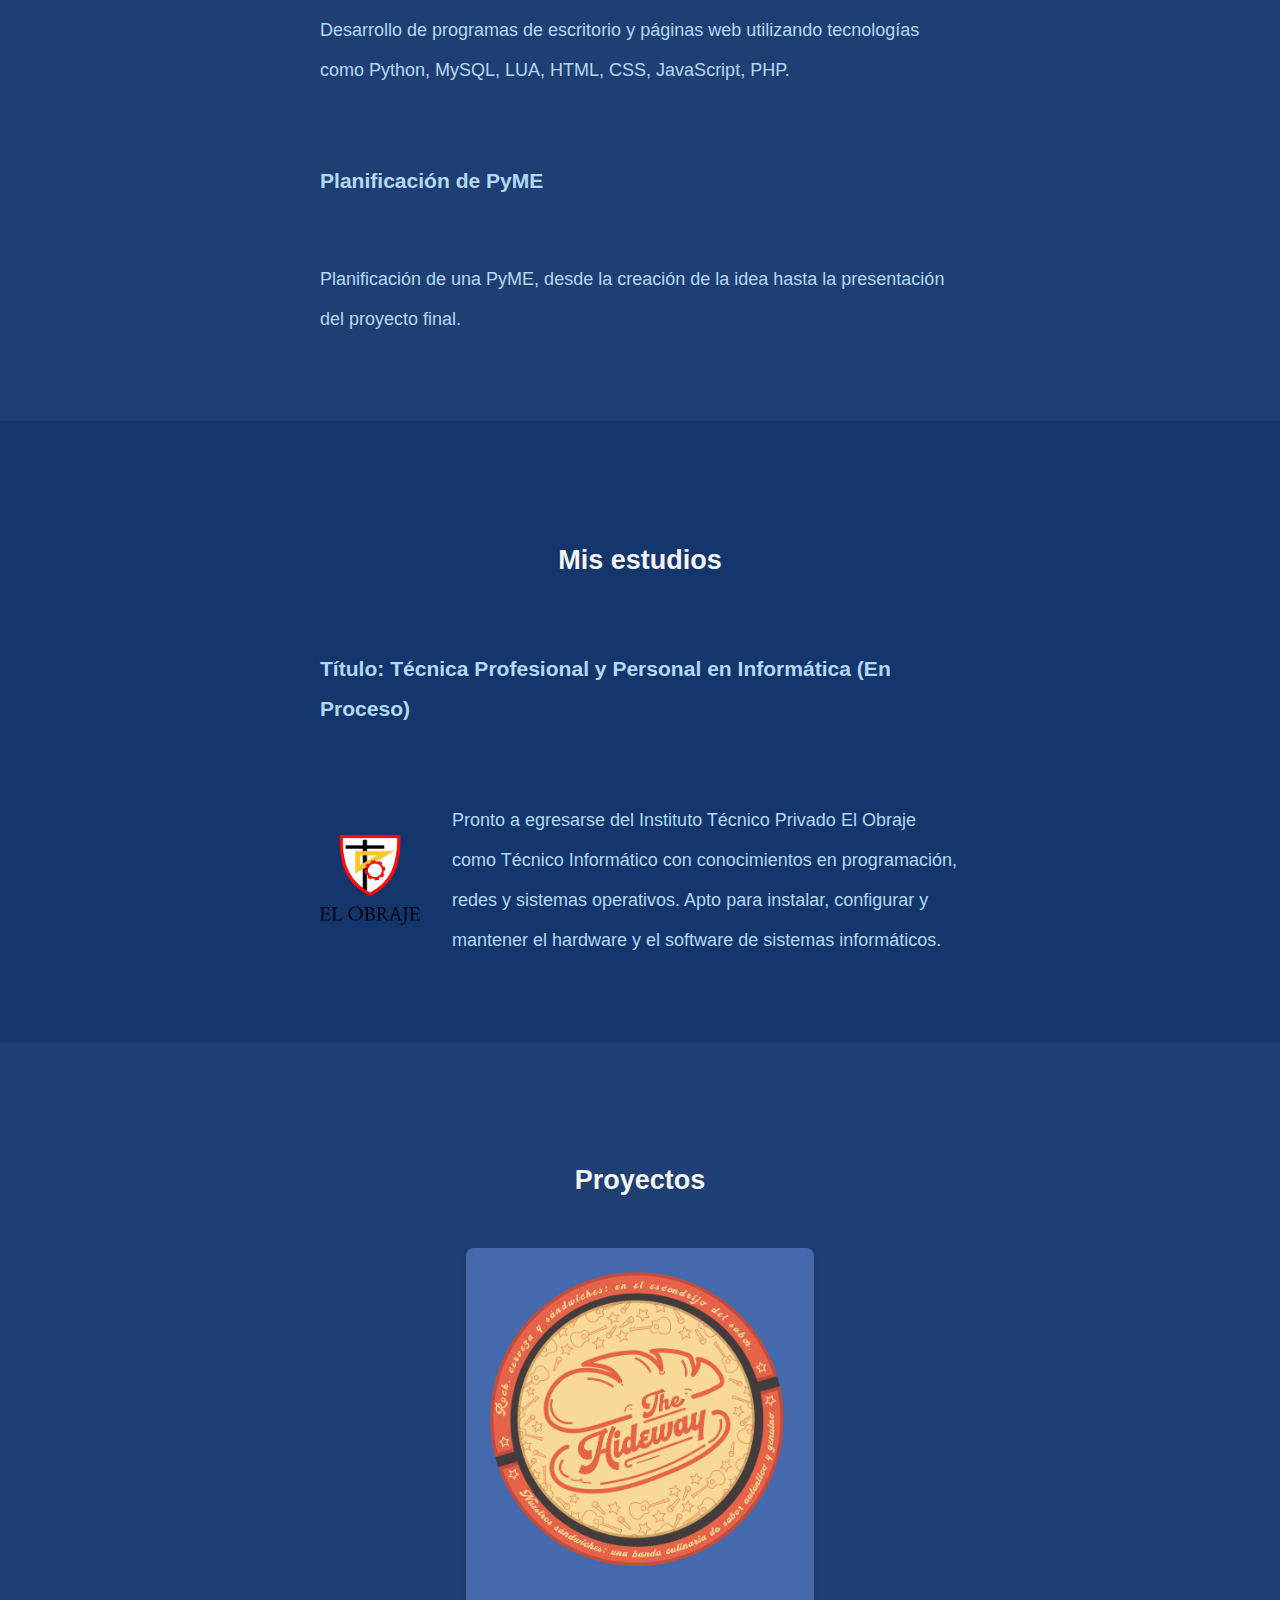
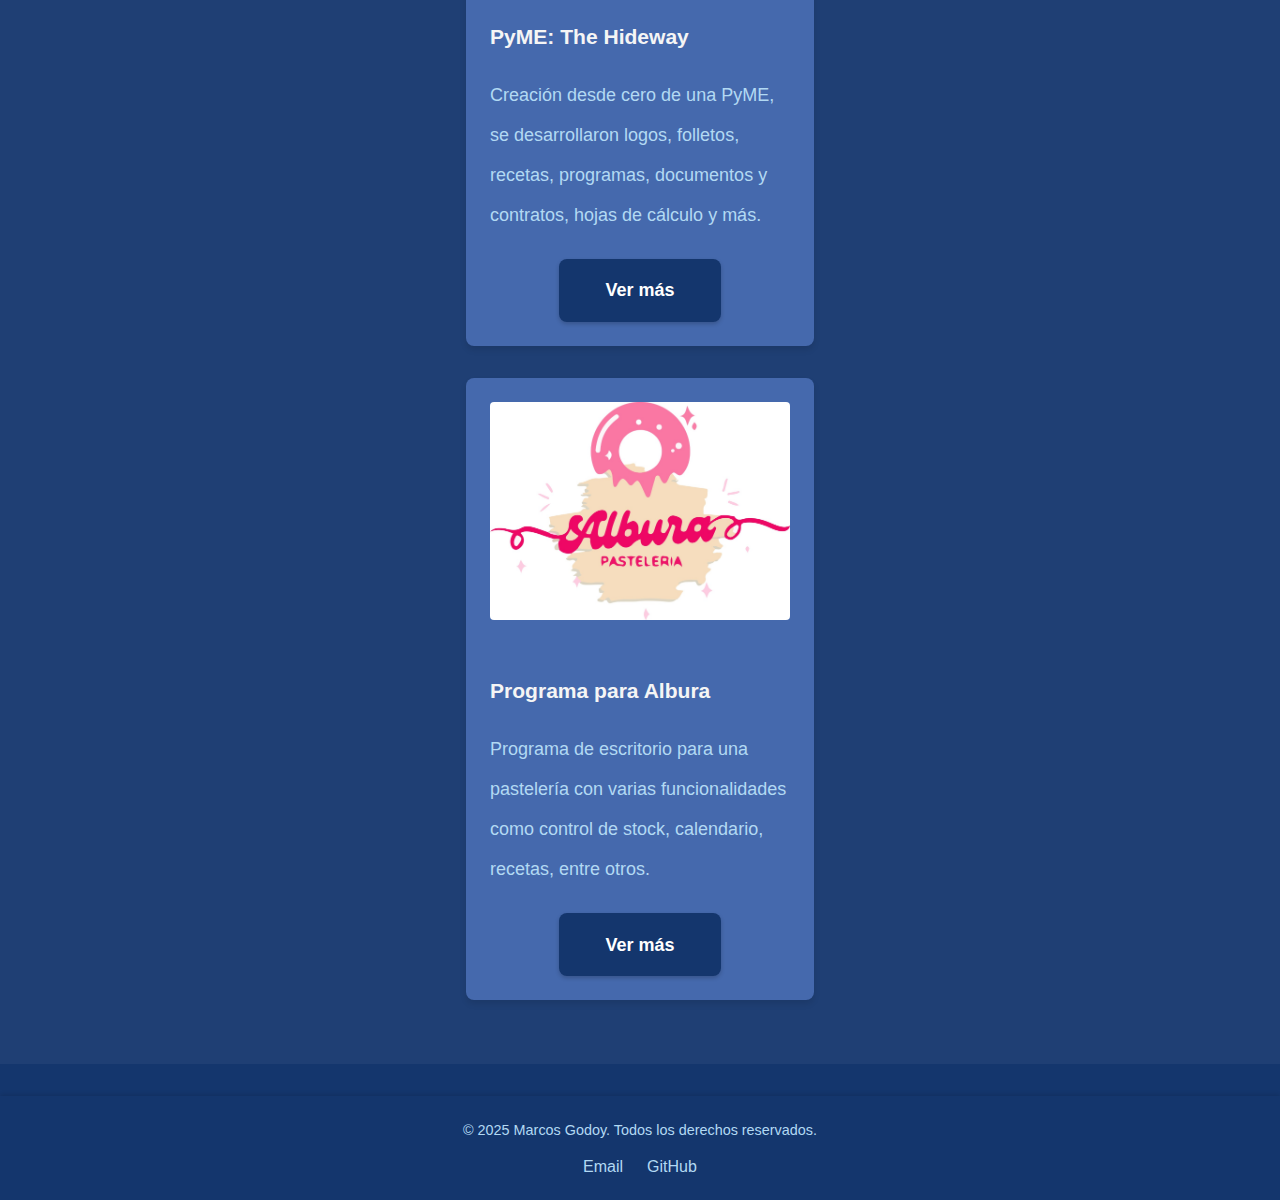
==== commit 01c4df7d: "Update image size in sobresmi section and clean up HTML attributes" ====
--- a/index.html
+++ b/index.html
@@ -40,7 +40,7 @@
 
     <main class="main-container">
         <!-- Sección Sobre Mí -->
-        <section id="sobremi" class="sobremi" width="100" height="100">
+        <section id="sobremi" class="sobremi">
             <article class="container-sobremi">
                 <h2> Sobre mí </h2>
                 <br>
--- a/css/sobremi.css
+++ b/css/sobremi.css
@@ -17,7 +17,7 @@
 }
 
 .img-perfil {
-    max-width: 720px; /* Tamaño máximo de la imagen */
+    max-width: 360px; /* Tamaño máximo de la imagen */
     height: auto; /* Mantiene la proporción de la imagen */
     box-shadow: 0 4px 6px rgba(0, 0, 0, 0.1); /* Sombra sutil alrededor de la imagen */
 }
@@ -61,6 +61,6 @@
     }
 
     .img-perfil {
-        max-width: 120px; /* Tamaño de la imagen ajustado */
+        max-width: 360px; /* Tamaño de la imagen ajustado */
     }
 }